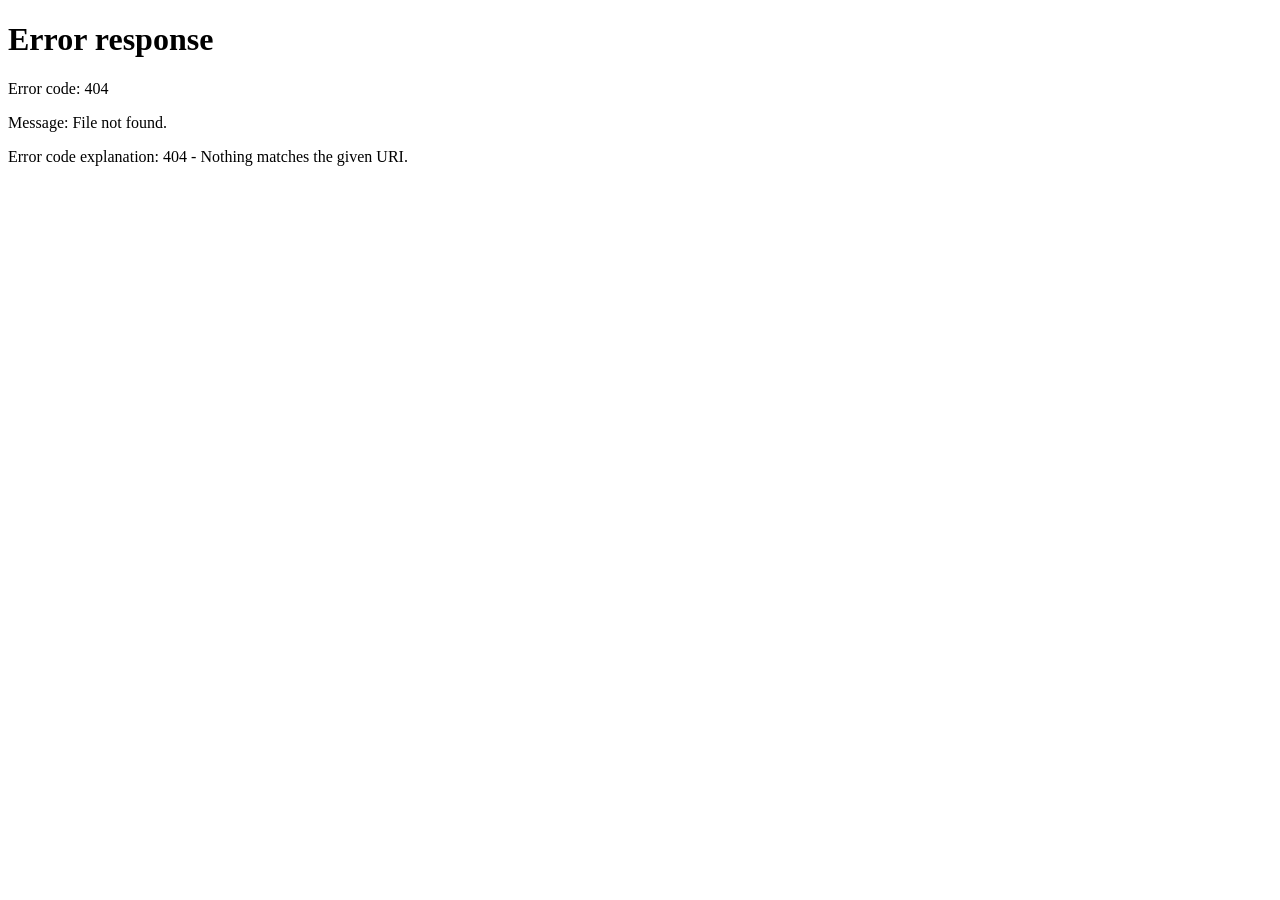
==== src/main/resources/static/views/admin-dashboard.html @ a0f17b31 "Initial commit" ====
<!DOCTYPE html>
<html lang="fr">
<head>
    <meta charset="UTF-8">
    <meta name="viewport" content="width=device-width, initial-scale=1.0">
    <title>MaKet - Administration 🛠️</title>
    <link rel="stylesheet" href="../css/style.css">
    <script src="../js/api-service.js"></script>
    <script src="../js/auth.js"></script>
    <script src="../js/admin.js"></script>
</head>
<body>

    <script>
        if (typeof globalThis.protectPage === 'function') {
            globalThis.protectPage('admin');
        }
    </script>

    <header>
        <div class="header-brand">
            <img src="../Maket.png" alt="MaKet Logo" class="logo-admin">
            <h2>MaKet Admin Panel</h2>
        </div>
        <button onclick="globalThis.logout()" class="btn-danger">👋 Déconnexion</button>
    </header>

    <main class="container">
        <div class="welcome-container">
            <h1 class="welcome-title">Bonjour, Administrateur 👋</h1>
            <p class="welcome-subtitle">Supervisez la taxonomie dynamique et les utilisateurs en temps réel.</p>
        </div>

        <div class="grid" style="grid-template-columns: 1fr 1fr; gap: 20px;">
            
            <section class="card" style="grid-column: 1 / 2; height: fit-content;">
                <h3 class="card-title">📂 Explorateur de Catégories</h3>
                
                <div id="category-breadcrumb" style="margin-bottom: 15px; padding: 10px; background: #f8fafc; border-radius: 6px; border: 1px solid #e2e8f0; line-height: 1.4;">
                    </div>

                <form id="category-form" style="display: flex; flex-direction: column; gap: 10px; margin-bottom: 25px;">
                    <div style="display: flex; gap: 10px;">
                        <input type="text" id="newCatName" placeholder="Nom de l'élément à ajouter ici..." required class="form-control" style="flex: 1; margin:0;">
                        <button type="submit" class="btn-primary" style="margin:0;">➕ Ajouter</button>
                    </div>

                    <div id="root-category-flags" style="display: flex; flex-wrap: wrap; gap: 10px; background: #fdf2f8; padding: 10px; border-radius: 6px; border: 1px dashed #f472b6; margin-top: 5px;">
                        <p style="width: 100%; font-size: 11px; font-weight: bold; color: #be185d; margin: 0 0 5px 0;">🔧 CONFIGURATION DES CONTRAINTES DE CET ENSEMBLE :</p>
                        <label style="font-size: 12px; display: flex; align-items: center; gap: 4px; color:#4c0519;"><input type="checkbox" id="flagGender"> 🚻 Cible Sexe</label>
                        <label style="font-size: 12px; display: flex; align-items: center; gap: 4px; color:#4c0519;"><input type="checkbox" id="flagSizeText"> 📏 Tailles Vêtements</label>
                        <label style="font-size: 12px; display: flex; align-items: center; gap: 4px; color:#4c0519;"><input type="checkbox" id="flagShoeSize"> 👟 Pointures</label>
                        <label style="font-size: 12px; display: flex; align-items: center; gap: 4px; color:#4c0519;"><input type="checkbox" id="flagPrescription"> 📄 Ordonnance</label>
                        <label style="font-size: 12px; display: flex; align-items: center; gap: 4px; color:#4c0519;"><input type="checkbox" id="flagFood"> 🛵 Livraison Repas</label>
                    </div>
                </form>

                <ul id="category-list" class="scrollable-list" style="max-height: 400px; padding: 0; list-style: none;">
                    <li class="loading-text">Chargement de l'arborescence...</li>
                </ul>
            </section>

            <section class="card" style="grid-column: 2 / 3; border-top-color: var(--primary-light); height: fit-content;">
                <h3 class="card-title">👥 Contrôle des Utilisateurs Keycloak</h3>
                <div id="user-list" class="user-container" style="max-height: 540px; overflow-y: auto;">
                    <p class="loading-text">Chargement des comptes utilisateurs...</p>
                </div>
            </section>
            
        </div>
    </main>

    <script>
        // Interception du formulaire d'ajout unifié
        document.getElementById('category-form').onsubmit = async (e) => {
            e.preventDefault();
            await globalThis.addCategory();
        };

        globalThis.onload = async () => {
            await globalThis.loadCategoriesDashboard();
            await globalThis.loadUsers();
        };
    </script>
</body>
</html>
---- src/main/resources/static/css/style.css ----
/* --- VARIABLES GLOBALES --- */
:root {
    --primary: #1e3a8a;
    --primary-light: #3b82f6;
    --secondary: #10b981;
    --danger: #ef4444;
    --bg: #f3f4f6;
    --text-main: #1f2937;
    --text-muted: #6b7280;
    --radius-main: 12px;
    --shadow-sm: 0 2px 8px rgba(0,0,0,0.04);
    --shadow-md: 0 10px 25px -5px rgba(0,0,0,0.05);
}

/* --- REINITIALISATION ET BASES --- */
* { box-sizing: border-box; }
body { 
    font-family: 'Segoe UI', system-ui, -apple-system, sans-serif; 
    background: var(--bg); 
    margin: 0; 
    color: var(--text-main);
}
.container { padding: 20px; max-width: 1200px; margin: auto; }

/* --- DESIGN PREMIUM REVISITÉ POUR L'ACCUEIL (INDEX) --- */
.landing-wrapper {
    height: 100vh;
    width: 100vw;
    display: flex;
    align-items: center;
    justify-content: center;
    background: linear-gradient(135deg, #f8fafc 0%, #e2e8f0 50%, #dbeafe 100%);
    overflow: hidden;
    position: relative;
}
/* Cercles lumineux en arrière-plan pour donner de la profondeur */
.landing-wrapper::before, .landing-wrapper::after {
    content: "";
    position: absolute;
    border-radius: 50%;
    filter: blur(80px);
    z-index: 1;
    opacity: 0.4;
}
.landing-wrapper::before {
    width: 450px;
    height: 450px;
    background: var(--primary-light);
    top: -10%; right: -5%;
}
.landing-wrapper::after {
    width: 400px;
    height: 400px;
    background: var(--secondary);
    bottom: -10%; left: -5%;
}
.landing-card-glass {
    background: rgba(255, 255, 255, 0.75);
    backdrop-filter: blur(16px);
    -webkit-backdrop-filter: blur(16px);
    border: 1px solid rgba(255, 255, 255, 0.5);
    padding: 50px 40px;
    border-radius: 24px;
    box-shadow: 0 20px 40px -15px rgba(30, 58, 138, 0.1), 0 1px 3px rgba(0, 0, 0, 0.05);
    text-align: center;
    max-width: 540px;
    width: 90%;
    z-index: 10;
    display: flex;
    flex-direction: column;
    align-items: center;
}
.hero-brand-center {
    display: flex;
    flex-direction: column;
    align-items: center;
    gap: 12px;
    margin-bottom: 30px;
}
.hero-brand-center img { 
    height: 120px; /* Grand logo premium 🚀 */
    width: auto; 
    object-fit: contain; 
}
.hero-brand-center h2 { 
    margin: 0; font-size: 32px; font-weight: 800; letter-spacing: -1px; color: var(--primary); 
}
.landing-card-glass h1 { font-size: 36px; font-weight: 800; line-height: 1.2; color: #111827; margin: 0 0 15px 0; letter-spacing: -1px; }
.landing-card-glass h1 span { color: var(--primary-light); }
.landing-card-glass p { font-size: 16px; color: var(--text-muted); margin: 0 0 35px 0; max-width: 440px; line-height: 1.6; }
.actions-center-container { display: flex; justify-content: center; gap: 16px; width: 100%; }
.actions-center-container .btn-primary { flex: 1; max-width: 200px; padding: 14px 0; }

/* --- CONTEXTE CONNEXION & INSCRIPTION --- */
.welcome-bg { 
    height: 100vh; 
    display: flex; 
    align-items: center; 
    justify-content: center; 
    background: linear-gradient(135deg, var(--primary) 0%, var(--primary-light) 100%); 
}
.subscribe-bg { height: auto; min-height: 100vh; padding: 40px 0; }
.login-card { 
    background: white; 
    padding: 40px; 
    border-radius: 15px; 
    box-shadow: 0 10px 25px rgba(0,0,0,0.2); 
    text-align: center;
    width: 100%;
}
.login-card-custom { max-width: 400px; }
.subscribe-card { max-width: 450px; }

/* Formulaires généralisés */
.form-group { text-align: left; margin-bottom: 15px; }
.form-group label { display: block; margin-bottom: 5px; font-weight: 600; color: #34495e; }
.form-control {
    width: 100%;
    padding: 12px 16px;
    border: 1px solid #d1d5db;
    border-radius: 8px;
    font-size: 14px;
    background: #f9fafb;
    transition: all 0.2s;
}
.form-control:focus { outline: none; border-color: var(--primary-light); background: white; }
.extra-fields { display: none; margin-top: 15px; border-left: 4px solid var(--secondary); padding-left: 15px; }
.extra-fields-livreur { border-color: #3498db; }

/* --- SYSTEME DE BOUTONS --- */
.btn-primary { 
    background: var(--primary); 
    color: white; 
    border: none; 
    padding: 12px 25px; 
    border-radius: 8px; 
    cursor: pointer; 
    font-weight: bold; 
    transition: all 0.3s ease; 
}
.btn-primary:hover { 
    background: #1e40af; 
    transform: translateY(-2px); 
    box-shadow: 0 4px 12px rgba(30, 58, 138, 0.2);
}
.btn-outline { background: transparent; color: var(--primary); border: 2px solid var(--primary); }
.btn-outline:hover { background: var(--primary); color: white; }
.btn-danger { 
    background: var(--danger); 
    color: white; 
    border: none; 
    padding: 10px 20px; 
    border-radius: 8px; 
    cursor: pointer; 
    font-weight: bold;
    transition: all 0.3s ease;
}
.btn-danger:hover { background: #dc2626; transform: translateY(-2px); }
.btn-full { width: 100%; }
.btn-submit { width: 100%; margin-top: 15px; }

/* --- HEADER PANELS & TEXTES --- */
header { 
    background: rgba(255, 255, 255, 0.85); 
    backdrop-filter: blur(12px);
    -webkit-backdrop-filter: blur(12px);
    padding: 15px 30px; 
    display: flex; 
    justify-content: space-between; 
    align-items: center; 
    box-shadow: var(--shadow-sm); 
    position: sticky; top: 0; z-index: 100;
}
.header-brand { display: flex; align-items: center; gap: 12px; }
.header-brand h2 { margin: 0; font-size: 20px; font-weight: 700; color: var(--primary); }
.logo-admin { height: 38px; width: auto; object-fit: contain; }

.welcome-container { margin: 30px 0 20px 0; }
.welcome-title { font-size: 26px; font-weight: 800; margin: 0; }
.welcome-subtitle { color: var(--text-muted); margin-top: 5px; font-size: 14px; }

/* --- GRILLES ET DASHBOARD ADMIN --- */
.grid { display: grid; grid-template-columns: repeat(auto-fit, minmax(350px, 1fr)); gap: 25px; }
.card { background: white; padding: 24px; border-radius: var(--radius-main); box-shadow: var(--shadow-md); border-top: 4px solid var(--primary); }
.card-title { font-size: 18px; margin-top: 0; margin-bottom: 20px; padding-bottom: 12px; border-bottom: 1px solid #f3f4f6; }
.form-inline { display: flex; gap: 10px; margin-bottom: 20px; }

.footer-link, .login-card p { margin-top: 20px; font-size: 14px; }
.footer-link a, .login-card p a { color: var(--primary); text-decoration: none; font-weight: bold; }

/* Listes défilantes */
.scrollable-list, .user-container { list-style: none; padding: 0; margin: 0; max-height: 400px; overflow-y: auto; }
.scrollable-list::-webkit-scrollbar, .user-container::-webkit-scrollbar { width: 5px; }
.scrollable-list::-webkit-scrollbar-track, .user-container::-webkit-scrollbar-track { background: transparent; }
.scrollable-list::-webkit-scrollbar-thumb, .user-container::-webkit-scrollbar-thumb { background: #cbd5e1; border-radius: 10px; }
.loading-text { color: var(--text-muted); text-align: center; padding: 20px; list-style: none; }

/* --- RESPONSIVE MOBILE ACCUEIL --- */
@media (max-width: 600px) {
    .landing-card-glass { padding: 40px 20px; }
    .landing-card-glass h1 { font-size: 28px; }
    .actions-center-container { flex-direction: column; align-items: center; width: 100%; gap: 12px; }
    .actions-center-container .btn-primary { max-width: 100%; width: 100%; }
}
/* --- ESPACE VENDEUR & PRODUCT CARDS --- */
.header-actions {
    display: flex;
    align-items: center;
    gap: 10px;
}
.header-actions .btn-secondary {
    background: var(--secondary);
}
.header-actions .btn-secondary:hover {
    background: #059669;
    transform: translateY(-2px);
}
.btn-muted {
    background: #6b7280;
    color: white;
}
.btn-muted:hover {
    background: #4b5563;
    transform: translateY(-2px);
}

/* Grille et cartes produits */
.products-grid {
    display: grid;
    grid-template-columns: repeat(auto-fill, minmax(280px, 1fr));
    gap: 25px;
    margin-top: 30px;
}
.product-card {
    background: white;
    border-radius: var(--radius-main);
    box-shadow: var(--shadow-md);
    padding: 20px;
    border-top: 4px solid var(--secondary);
    display: flex;
    flex-direction: column;
    justify-content: space-between;
    transition: transform 0.2s;
}
.product-card:hover {
    transform: translateY(-5px);
}
.product-info h3 {
    margin: 0 0 10px 0;
    font-size: 18px;
    color: var(--text-main);
}
.product-price {
    font-size: 20px;
    font-weight: 700;
    color: var(--primary);
    margin-bottom: 12px;
}
.product-badge {
    display: inline-block;
    padding: 4px 8px;
    background: #eff6ff;
    color: var(--primary-light);
    border-radius: 6px;
    font-size: 12px;
    font-weight: 600;
    margin-bottom: 15px;
}

/* Zone QR Code */
.qr-container {
    background: #f9fafb;
    border: 2px dashed #e5e7eb;
    border-radius: 8px;
    padding: 15px;
    text-align: center;
    margin-top: 15px;
}
.qr-container p {
    font-size: 11px;
    color: var(--text-muted);
    margin: 5px 0 0 0;
}
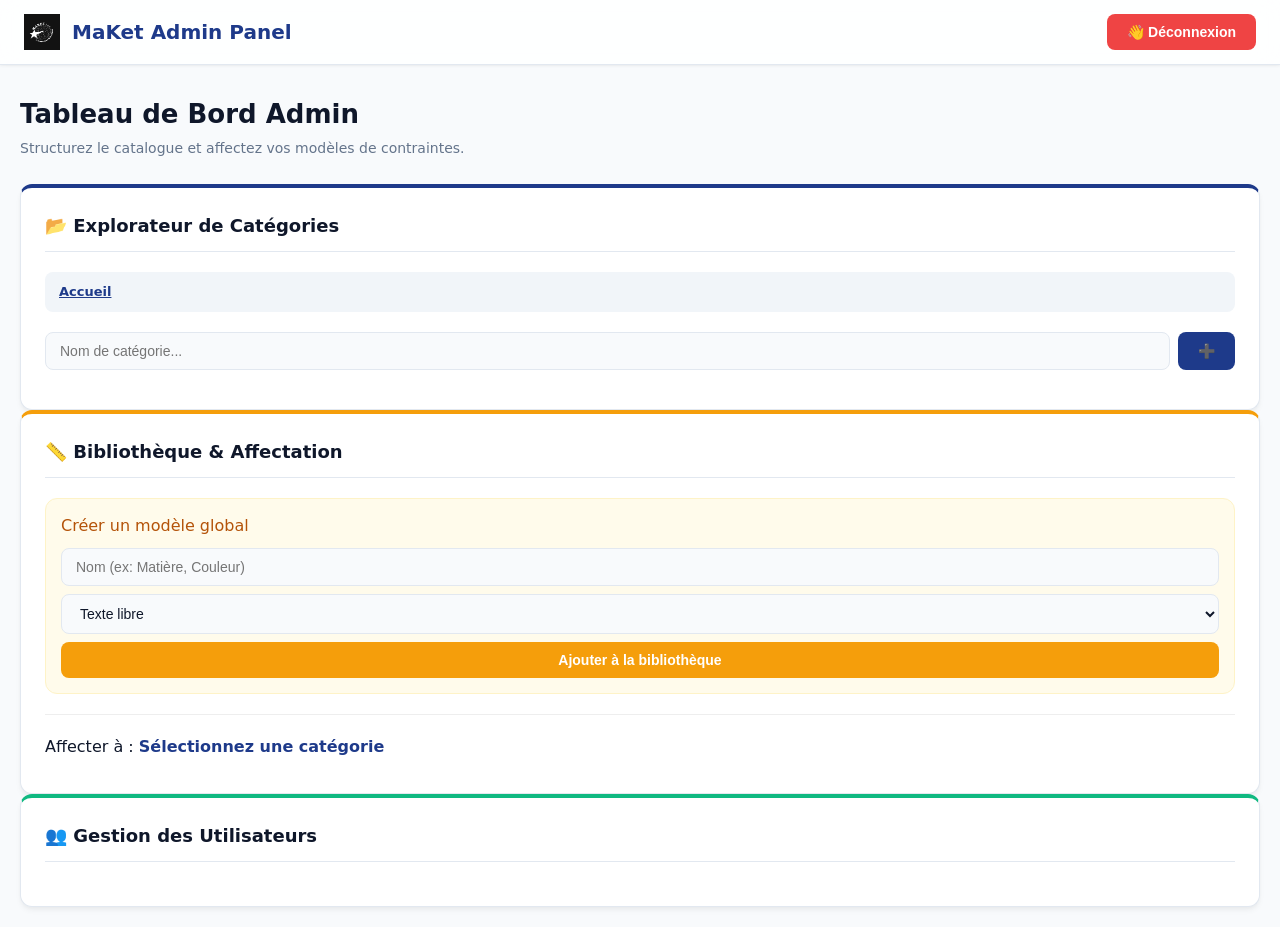
==== commit 1be701f8: "First ajout" ====
--- a/src/main/resources/static/views/admin-dashboard.html
+++ b/src/main/resources/static/views/admin-dashboard.html
@@ -5,82 +5,68 @@
     <meta name="viewport" content="width=device-width, initial-scale=1.0">
     <title>MaKet - Administration 🛠️</title>
     <link rel="stylesheet" href="../css/style.css">
-    <script src="../js/api-service.js"></script>
-    <script src="../js/auth.js"></script>
-    <script src="../js/admin.js"></script>
+    <script src="../js/api-service.js" defer></script>
+    <script src="../js/auth.js" defer></script>
+    <script src="../js/admin.js" defer></script>
 </head>
 <body>
-
-    <script>
-        if (typeof globalThis.protectPage === 'function') {
-            globalThis.protectPage('admin');
-        }
-    </script>
-
     <header>
         <div class="header-brand">
             <img src="../Maket.png" alt="MaKet Logo" class="logo-admin">
             <h2>MaKet Admin Panel</h2>
         </div>
-        <button onclick="globalThis.logout()" class="btn-danger">👋 Déconnexion</button>
+        <button type="button" onclick="globalThis.logout()" class="btn-danger">👋 Déconnexion</button>
     </header>
 
-    <main class="container">
+    <main class="container" style="max-width: 100%; padding: 20px;">
         <div class="welcome-container">
-            <h1 class="welcome-title">Bonjour, Administrateur 👋</h1>
-            <p class="welcome-subtitle">Supervisez la taxonomie dynamique et les utilisateurs en temps réel.</p>
+            <h1 class="welcome-title">Tableau de Bord Admin</h1>
+            <p class="welcome-subtitle">Structurez le catalogue et affectez vos modèles de contraintes.</p>
         </div>
 
-        <div class="grid" style="grid-template-columns: 1fr 1fr; gap: 20px;">
-            
-            <section class="card" style="grid-column: 1 / 2; height: fit-content;">
+        <div class="admin-three-cols">
+            <section class="card admin-card">
                 <h3 class="card-title">📂 Explorateur de Catégories</h3>
+                <div id="category-breadcrumb" class="breadcrumb-container"></div>
                 
-                <div id="category-breadcrumb" style="margin-bottom: 15px; padding: 10px; background: #f8fafc; border-radius: 6px; border: 1px solid #e2e8f0; line-height: 1.4;">
-                    </div>
-
-                <form id="category-form" style="display: flex; flex-direction: column; gap: 10px; margin-bottom: 25px;">
-                    <div style="display: flex; gap: 10px;">
-                        <input type="text" id="newCatName" placeholder="Nom de l'élément à ajouter ici..." required class="form-control" style="flex: 1; margin:0;">
-                        <button type="submit" class="btn-primary" style="margin:0;">➕ Ajouter</button>
-                    </div>
-
-                    <div id="root-category-flags" style="display: flex; flex-wrap: wrap; gap: 10px; background: #fdf2f8; padding: 10px; border-radius: 6px; border: 1px dashed #f472b6; margin-top: 5px;">
-                        <p style="width: 100%; font-size: 11px; font-weight: bold; color: #be185d; margin: 0 0 5px 0;">🔧 CONFIGURATION DES CONTRAINTES DE CET ENSEMBLE :</p>
-                        <label style="font-size: 12px; display: flex; align-items: center; gap: 4px; color:#4c0519;"><input type="checkbox" id="flagGender"> 🚻 Cible Sexe</label>
-                        <label style="font-size: 12px; display: flex; align-items: center; gap: 4px; color:#4c0519;"><input type="checkbox" id="flagSizeText"> 📏 Tailles Vêtements</label>
-                        <label style="font-size: 12px; display: flex; align-items: center; gap: 4px; color:#4c0519;"><input type="checkbox" id="flagShoeSize"> 👟 Pointures</label>
-                        <label style="font-size: 12px; display: flex; align-items: center; gap: 4px; color:#4c0519;"><input type="checkbox" id="flagPrescription"> 📄 Ordonnance</label>
-                        <label style="font-size: 12px; display: flex; align-items: center; gap: 4px; color:#4c0519;"><input type="checkbox" id="flagFood"> 🛵 Livraison Repas</label>
-                    </div>
+                <form onsubmit="event.preventDefault(); globalThis.addCategory();" style="display: flex; gap: 8px; margin-bottom: 15px;">
+                    <input type="text" id="newCatName" placeholder="Nom de catégorie..." class="form-control" required>
+                    <button type="submit" class="btn-primary">➕</button>
                 </form>
 
-                <ul id="category-list" class="scrollable-list" style="max-height: 400px; padding: 0; list-style: none;">
-                    <li class="loading-text">Chargement de l'arborescence...</li>
-                </ul>
+                <ul id="category-list" class="scrollable-list"></ul>
             </section>
 
-            <section class="card" style="grid-column: 2 / 3; border-top-color: var(--primary-light); height: fit-content;">
-                <h3 class="card-title">👥 Contrôle des Utilisateurs Keycloak</h3>
-                <div id="user-list" class="user-container" style="max-height: 540px; overflow-y: auto;">
-                    <p class="loading-text">Chargement des comptes utilisateurs...</p>
+            <section class="card admin-card" style="border-top-color: #f59e0b;">
+                <h3 class="card-title">📏 Bibliothèque & Affectation</h3>
+                
+                <div class="library-creator" style="background: #fffbeb; padding: 15px; border-radius: 12px; border: 1px solid #fef3c7;">
+                    <p class="section-subtitle" style="margin-bottom: 10px; color: #b45309;">Créer un modèle global</p>
+                    <div style="display: grid; gap: 8px;">
+                        <input type="text" id="lib-const-name" placeholder="Nom (ex: Matière, Couleur)" class="form-control">
+                        <select id="lib-const-type" class="form-control">
+                            <option value="TEXT">Texte libre</option>
+                            <option value="NUMBER">Numérique</option>
+                            <option value="SELECT">Liste de choix</option>
+                        </select>
+                        <button onclick="globalThis.createGlobalConstraint()" class="btn-primary" style="background:#f59e0b; border:none;">Ajouter à la bibliothèque</button>
+                    </div>
+                </div>
+
+                <hr style="margin: 20px 0; border: 0; border-top: 1px solid #eee;">
+
+                <div id="assignment-zone">
+                    <p class="section-subtitle">Affecter à : <strong id="active-cat-display" style="color:var(--primary)">Sélectionnez une catégorie</strong></p>
+                    <div id="global-constraints-library" class="scrollable-list" style="margin-top:10px;">
+                        </div>
                 </div>
             </section>
-            
+
+            <section class="card admin-card" style="border-top-color: var(--secondary);">
+                <h3 class="card-title">👥 Gestion des Utilisateurs</h3>
+                <div id="user-list" class="scrollable-list"></div>
+            </section>
         </div>
     </main>
-
-    <script>
-        // Interception du formulaire d'ajout unifié
-        document.getElementById('category-form').onsubmit = async (e) => {
-            e.preventDefault();
-            await globalThis.addCategory();
-        };
-
-        globalThis.onload = async () => {
-            await globalThis.loadCategoriesDashboard();
-            await globalThis.loadUsers();
-        };
-    </script>
 </body>
-</html>+</html>
--- a/src/main/resources/static/css/style.css
+++ b/src/main/resources/static/css/style.css
@@ -1,28 +1,46 @@
-/* --- VARIABLES GLOBALES --- */
+/* ==========================================================================
+   1. VARIABLES GLOBALES & COMPOSANTS DE BASE
+   ========================================================================== */
 :root {
     --primary: #1e3a8a;
     --primary-light: #3b82f6;
     --secondary: #10b981;
     --danger: #ef4444;
-    --bg: #f3f4f6;
-    --text-main: #1f2937;
-    --text-muted: #6b7280;
+    --muted: #6b7280;
+    --bg: #f8fafc;
+    --card-bg: #ffffff;
+    --text-main: #0f172a;
+    --text-muted: #64748b;
+    --border-color: #e2e8f0;
     --radius-main: 12px;
-    --shadow-sm: 0 2px 8px rgba(0,0,0,0.04);
-    --shadow-md: 0 10px 25px -5px rgba(0,0,0,0.05);
-}
-
-/* --- REINITIALISATION ET BASES --- */
-* { box-sizing: border-box; }
+    --radius-sm: 8px;
+    --shadow-sm: 0 1px 3px rgba(0, 0, 0, 0.05), 0 1px 2px rgba(0, 0, 0, 0.02);
+    --shadow-md: 0 4px 6px -1px rgba(0, 0, 0, 0.05), 0 2px 4px -1px rgba(0, 0, 0, 0.03);
+    --shadow-lg: 0 20px 25px -5px rgba(0, 0, 0, 0.05), 0 10px 10px -5px rgba(0, 0, 0, 0.02);
+}
+
+* { 
+    box-sizing: border-box; 
+    margin: 0; 
+    padding: 0;
+}
+
 body { 
     font-family: 'Segoe UI', system-ui, -apple-system, sans-serif; 
-    background: var(--bg); 
-    margin: 0; 
+    background-color: var(--bg); 
     color: var(--text-main);
-}
-.container { padding: 20px; max-width: 1200px; margin: auto; }
-
-/* --- DESIGN PREMIUM REVISITÉ POUR L'ACCUEIL (INDEX) --- */
+    line-height: 1.5;
+}
+
+.container { 
+    padding: 24px; 
+    max-width: 1280px; 
+    margin: 0 auto; 
+}
+
+/* ==========================================================================
+   2. INTERFACE PREMIUM & LANDING (INDEX)
+   ========================================================================== */
 .landing-wrapper {
     height: 100vh;
     width: 100vw;
@@ -33,8 +51,9 @@
     overflow: hidden;
     position: relative;
 }
-/* Cercles lumineux en arrière-plan pour donner de la profondeur */
-.landing-wrapper::before, .landing-wrapper::after {
+
+.landing-wrapper::before, 
+.landing-wrapper::after {
     content: "";
     position: absolute;
     border-radius: 50%;
@@ -42,18 +61,23 @@
     z-index: 1;
     opacity: 0.4;
 }
+
 .landing-wrapper::before {
     width: 450px;
     height: 450px;
     background: var(--primary-light);
-    top: -10%; right: -5%;
-}
+    top: -10%; 
+    right: -5%;
+}
+
 .landing-wrapper::after {
     width: 400px;
     height: 400px;
     background: var(--secondary);
-    bottom: -10%; left: -5%;
-}
+    bottom: -10%; 
+    left: -5%;
+}
+
 .landing-card-glass {
     background: rgba(255, 255, 255, 0.75);
     backdrop-filter: blur(16px);
@@ -70,6 +94,7 @@
     flex-direction: column;
     align-items: center;
 }
+
 .hero-brand-center {
     display: flex;
     flex-direction: column;
@@ -77,21 +102,58 @@
     gap: 12px;
     margin-bottom: 30px;
 }
+
 .hero-brand-center img { 
-    height: 120px; /* Grand logo premium 🚀 */
+    height: 120px; 
     width: auto; 
     object-fit: contain; 
 }
+
 .hero-brand-center h2 { 
-    margin: 0; font-size: 32px; font-weight: 800; letter-spacing: -1px; color: var(--primary); 
-}
-.landing-card-glass h1 { font-size: 36px; font-weight: 800; line-height: 1.2; color: #111827; margin: 0 0 15px 0; letter-spacing: -1px; }
-.landing-card-glass h1 span { color: var(--primary-light); }
-.landing-card-glass p { font-size: 16px; color: var(--text-muted); margin: 0 0 35px 0; max-width: 440px; line-height: 1.6; }
-.actions-center-container { display: flex; justify-content: center; gap: 16px; width: 100%; }
-.actions-center-container .btn-primary { flex: 1; max-width: 200px; padding: 14px 0; }
-
-/* --- CONTEXTE CONNEXION & INSCRIPTION --- */
+    margin: 0; 
+    font-size: 32px; 
+    font-weight: 800; 
+    letter-spacing: -1px; 
+    color: var(--primary); 
+}
+
+.landing-card-glass h1 { 
+    font-size: 36px; 
+    font-weight: 800; 
+    line-height: 1.2; 
+    color: #111827; 
+    margin-bottom: 15px; 
+    letter-spacing: -1px; 
+}
+
+.landing-card-glass h1 span { 
+    color: var(--primary-light); 
+}
+
+.landing-card-glass p { 
+    font-size: 16px; 
+    color: var(--text-muted); 
+    margin-bottom: 35px; 
+    max-width: 440px; 
+    line-height: 1.6; 
+}
+
+.actions-center-container { 
+    display: flex; 
+    justify-content: center; 
+    gap: 16px; 
+    width: 100%; 
+}
+
+.actions-center-container .btn-primary { 
+    flex: 1; 
+    max-width: 200px; 
+    padding: 14px 0; 
+}
+
+/* ==========================================================================
+   3. CONNEXION & INSCRIPTION
+   ========================================================================== */
 .welcome-bg { 
     height: 100vh; 
     display: flex; 
@@ -99,129 +161,309 @@
     justify-content: center; 
     background: linear-gradient(135deg, var(--primary) 0%, var(--primary-light) 100%); 
 }
-.subscribe-bg { height: auto; min-height: 100vh; padding: 40px 0; }
+
+.subscribe-bg { 
+    height: auto; 
+    min-height: 100vh; 
+    padding: 40px 0; 
+}
+
 .login-card { 
-    background: white; 
+    background: var(--card-bg); 
     padding: 40px; 
-    border-radius: 15px; 
-    box-shadow: 0 10px 25px rgba(0,0,0,0.2); 
+    border-radius: 16px; 
+    box-shadow: var(--shadow-lg); 
     text-align: center;
     width: 100%;
 }
+
 .login-card-custom { max-width: 400px; }
 .subscribe-card { max-width: 450px; }
 
-/* Formulaires généralisés */
-.form-group { text-align: left; margin-bottom: 15px; }
-.form-group label { display: block; margin-bottom: 5px; font-weight: 600; color: #34495e; }
+/* Formulaires */
+.form-group { 
+    text-align: left; 
+    margin-bottom: 18px; 
+}
+
+.form-group label { 
+    display: block; 
+    margin-bottom: 6px; 
+    font-weight: 600; 
+    font-size: 14px;
+    color: #334155; 
+}
+
 .form-control {
     width: 100%;
-    padding: 12px 16px;
-    border: 1px solid #d1d5db;
-    border-radius: 8px;
+    padding: 10px 14px;
+    border: 1px solid var(--border-color);
+    border-radius: var(--radius-sm);
     font-size: 14px;
-    background: #f9fafb;
-    transition: all 0.2s;
-}
-.form-control:focus { outline: none; border-color: var(--primary-light); background: white; }
-.extra-fields { display: none; margin-top: 15px; border-left: 4px solid var(--secondary); padding-left: 15px; }
-.extra-fields-livreur { border-color: #3498db; }
-
-/* --- SYSTEME DE BOUTONS --- */
+    background: #f8fafc;
+    color: var(--text-main);
+    transition: all 0.2s ease;
+}
+
+.form-control:focus { 
+    outline: none; 
+    border-color: var(--primary-light); 
+    background: white; 
+    box-shadow: 0 0 0 3px rgba(59, 130, 246, 0.1);
+}
+
+.extra-fields { 
+    display: none; 
+    margin-top: 15px; 
+    border-left: 4px solid var(--secondary); 
+    padding-left: 15px; 
+}
+
+.extra-fields-livreur { 
+    border-color: var(--primary-light); 
+}
+
+/* ==========================================================================
+   4. SYSTEME DE BOUTONS
+   ========================================================================== */
+.btn-primary, .btn-danger, .btn-muted, .btn-outline {
+    display: inline-flex;
+    align-items: center;
+    justify-content: center;
+    padding: 10px 20px; 
+    border-radius: var(--radius-sm); 
+    font-size: 14px;
+    font-weight: 600; 
+    cursor: pointer; 
+    border: none;
+    transition: all 0.2s ease-in-out; 
+    text-decoration: none;
+}
+
 .btn-primary { 
     background: var(--primary); 
     color: white; 
-    border: none; 
-    padding: 12px 25px; 
-    border-radius: 8px; 
-    cursor: pointer; 
-    font-weight: bold; 
-    transition: all 0.3s ease; 
-}
+}
+
 .btn-primary:hover { 
     background: #1e40af; 
-    transform: translateY(-2px); 
-    box-shadow: 0 4px 12px rgba(30, 58, 138, 0.2);
-}
-.btn-outline { background: transparent; color: var(--primary); border: 2px solid var(--primary); }
-.btn-outline:hover { background: var(--primary); color: white; }
+    transform: translateY(-1px); 
+    box-shadow: 0 4px 12px rgba(30, 58, 138, 0.15);
+}
+
+.btn-outline { 
+    background: transparent; 
+    color: var(--primary); 
+    border: 2px solid var(--primary); 
+}
+
+.btn-outline:hover { 
+    background: var(--primary); 
+    color: white; 
+}
+
 .btn-danger { 
     background: var(--danger); 
     color: white; 
-    border: none; 
-    padding: 10px 20px; 
-    border-radius: 8px; 
-    cursor: pointer; 
-    font-weight: bold;
-    transition: all 0.3s ease;
-}
-.btn-danger:hover { background: #dc2626; transform: translateY(-2px); }
+}
+
+.btn-danger:hover { 
+    background: #dc2626; 
+    transform: translateY(-1px);
+    box-shadow: 0 4px 12px rgba(239, 68, 68, 0.15);
+}
+
+.btn-muted {
+    background: #64748b;
+    color: white;
+}
+
+.btn-muted:hover {
+    background: #475569;
+    transform: translateY(-1px);
+}
+
 .btn-full { width: 100%; }
 .btn-submit { width: 100%; margin-top: 15px; }
 
-/* --- HEADER PANELS & TEXTES --- */
+/* ==========================================================================
+   5. STRUCTURE PANELS & NAVIGATIONS (HEADER)
+   ========================================================================== */
 header { 
     background: rgba(255, 255, 255, 0.85); 
     backdrop-filter: blur(12px);
     -webkit-backdrop-filter: blur(12px);
-    padding: 15px 30px; 
+    padding: 14px 24px; 
     display: flex; 
     justify-content: space-between; 
     align-items: center; 
     box-shadow: var(--shadow-sm); 
-    position: sticky; top: 0; z-index: 100;
-}
-.header-brand { display: flex; align-items: center; gap: 12px; }
-.header-brand h2 { margin: 0; font-size: 20px; font-weight: 700; color: var(--primary); }
-.logo-admin { height: 38px; width: auto; object-fit: contain; }
-
-.welcome-container { margin: 30px 0 20px 0; }
-.welcome-title { font-size: 26px; font-weight: 800; margin: 0; }
-.welcome-subtitle { color: var(--text-muted); margin-top: 5px; font-size: 14px; }
-
-/* --- GRILLES ET DASHBOARD ADMIN --- */
-.grid { display: grid; grid-template-columns: repeat(auto-fit, minmax(350px, 1fr)); gap: 25px; }
-.card { background: white; padding: 24px; border-radius: var(--radius-main); box-shadow: var(--shadow-md); border-top: 4px solid var(--primary); }
-.card-title { font-size: 18px; margin-top: 0; margin-bottom: 20px; padding-bottom: 12px; border-bottom: 1px solid #f3f4f6; }
-.form-inline { display: flex; gap: 10px; margin-bottom: 20px; }
-
-.footer-link, .login-card p { margin-top: 20px; font-size: 14px; }
-.footer-link a, .login-card p a { color: var(--primary); text-decoration: none; font-weight: bold; }
-
-/* Listes défilantes */
-.scrollable-list, .user-container { list-style: none; padding: 0; margin: 0; max-height: 400px; overflow-y: auto; }
-.scrollable-list::-webkit-scrollbar, .user-container::-webkit-scrollbar { width: 5px; }
-.scrollable-list::-webkit-scrollbar-track, .user-container::-webkit-scrollbar-track { background: transparent; }
-.scrollable-list::-webkit-scrollbar-thumb, .user-container::-webkit-scrollbar-thumb { background: #cbd5e1; border-radius: 10px; }
-.loading-text { color: var(--text-muted); text-align: center; padding: 20px; list-style: none; }
-
-/* --- RESPONSIVE MOBILE ACCUEIL --- */
-@media (max-width: 600px) {
-    .landing-card-glass { padding: 40px 20px; }
-    .landing-card-glass h1 { font-size: 28px; }
-    .actions-center-container { flex-direction: column; align-items: center; width: 100%; gap: 12px; }
-    .actions-center-container .btn-primary { max-width: 100%; width: 100%; }
-}
-/* --- ESPACE VENDEUR & PRODUCT CARDS --- */
+    border-bottom: 1px solid var(--border-color);
+    position: sticky; 
+    top: 0; 
+    z-index: 100;
+}
+
+.header-brand { 
+    display: flex; 
+    align-items: center; 
+    gap: 12px; 
+}
+
+.header-brand h2 { 
+    margin: 0; 
+    font-size: 20px; 
+    font-weight: 700; 
+    color: var(--primary); 
+}
+
+.logo-admin { 
+    height: 36px; 
+    width: auto; 
+    object-fit: contain; 
+}
+
+.welcome-container { 
+    margin: 10px 0 25px 0; 
+}
+
+.welcome-title { 
+    font-size: 26px; 
+    font-weight: 800; 
+    color: var(--text-main);
+}
+
+.welcome-subtitle { 
+    color: var(--text-muted); 
+    margin-top: 4px; 
+    font-size: 14px; 
+}
+
+/* ==========================================================================
+   6. GRILLES & CARTES DU DASHBOARD ADMIN
+   ========================================================================== */
+.grid { 
+    display: grid; 
+    grid-template-columns: repeat(auto-fit, minmax(350px, 1fr)); 
+    gap: 24px; 
+}
+
+.card { 
+    background: var(--card-bg); 
+    padding: 24px; 
+    border-radius: var(--radius-main); 
+    box-shadow: var(--shadow-md); 
+    border: 1px solid var(--border-color);
+    border-top: 4px solid var(--primary); 
+}
+
+.card-title { 
+    font-size: 18px; 
+    font-weight: 700;
+    margin-top: 0; 
+    margin-bottom: 20px; 
+    padding-bottom: 12px; 
+    border-bottom: 1px solid var(--border-color); 
+}
+
+/* Listes défilantes d'éléments */
+.scrollable-list, .user-container { 
+    list-style: none; 
+    padding: 0; 
+    margin: 0; 
+    max-height: 400px; 
+    overflow-y: auto; 
+}
+
+.scrollable-list::-webkit-scrollbar, 
+.user-container::-webkit-scrollbar { 
+    width: 6px; 
+}
+
+.scrollable-list::-webkit-scrollbar-track, 
+.user-container::-webkit-scrollbar-track { 
+    background: transparent; 
+}
+
+.scrollable-list::-webkit-scrollbar-thumb, 
+.user-container::-webkit-scrollbar-thumb { 
+    background: #cbd5e1; 
+    border-radius: 10px; 
+}
+
+/* --- COMPOSANTS AJOUTÉS POUR L'EXPLORATEUR ADMIN --- */
+.breadcrumb-container {
+    background: #f1f5f9;
+    padding: 10px 14px;
+    border-radius: var(--radius-sm);
+    margin-bottom: 20px;
+    font-size: 13px;
+    font-weight: 600;
+    color: #475569;
+    display: flex;
+    flex-wrap: wrap;
+    gap: 6px;
+    align-items: center;
+}
+
+.flag-label {
+    display: inline-flex;
+    align-items: center;
+    gap: 6px;
+    font-size: 12px;
+    font-weight: 600;
+    color: #475569;
+    cursor: pointer;
+    padding: 6px 12px;
+    background: white;
+    border: 1px solid var(--border-color);
+    border-radius: 20px;
+    transition: all 0.2s ease;
+    user-select: none;
+}
+
+.flag-label:hover {
+    border-color: var(--primary-light);
+    color: var(--primary-light);
+    background: #eff6ff;
+}
+
+.flag-label input[type="checkbox"] {
+    margin: 0;
+    cursor: pointer;
+}
+
+.user-container {
+    background: #f8fafc;
+    border: 1px solid var(--border-color);
+    border-radius: var(--radius-main);
+    padding: 15px;
+}
+
+.loading-text { 
+    color: var(--text-muted); 
+    text-align: center; 
+    padding: 20px; 
+    list-style: none; 
+}
+
+/* ==========================================================================
+   7. ESPACE VENDEUR & PRODUCT CARDS
+   ========================================================================== */
 .header-actions {
     display: flex;
     align-items: center;
     gap: 10px;
 }
+
 .header-actions .btn-secondary {
     background: var(--secondary);
-}
+    color: white;
+}
+
 .header-actions .btn-secondary:hover {
     background: #059669;
-    transform: translateY(-2px);
-}
-.btn-muted {
-    background: #6b7280;
-    color: white;
-}
-.btn-muted:hover {
-    background: #4b5563;
-    transform: translateY(-2px);
+    transform: translateY(-1px);
 }
 
 /* Grille et cartes produits */
@@ -231,31 +473,38 @@
     gap: 25px;
     margin-top: 30px;
 }
+
 .product-card {
-    background: white;
+    background: var(--card-bg);
     border-radius: var(--radius-main);
     box-shadow: var(--shadow-md);
     padding: 20px;
+    border: 1px solid var(--border-color);
     border-top: 4px solid var(--secondary);
     display: flex;
     flex-direction: column;
     justify-content: space-between;
-    transition: transform 0.2s;
-}
+    transition: transform 0.2s ease, box-shadow 0.2s ease;
+}
+
 .product-card:hover {
-    transform: translateY(-5px);
-}
+    transform: translateY(-4px);
+    box-shadow: var(--shadow-lg);
+}
+
 .product-info h3 {
     margin: 0 0 10px 0;
     font-size: 18px;
     color: var(--text-main);
 }
+
 .product-price {
     font-size: 20px;
     font-weight: 700;
     color: var(--primary);
     margin-bottom: 12px;
 }
+
 .product-badge {
     display: inline-block;
     padding: 4px 8px;
@@ -265,19 +514,53 @@
     font-size: 12px;
     font-weight: 600;
     margin-bottom: 15px;
+    width: fit-content;
 }
 
 /* Zone QR Code */
 .qr-container {
     background: #f9fafb;
-    border: 2px dashed #e5e7eb;
-    border-radius: 8px;
+    border: 2px dashed var(--border-color);
+    border-radius: var(--radius-sm);
     padding: 15px;
     text-align: center;
     margin-top: 15px;
 }
+
 .qr-container p {
     font-size: 11px;
     color: var(--text-muted);
     margin: 5px 0 0 0;
+}
+
+/* ==========================================================================
+   8. MEDIA QUERIES (RESPONSIVE)
+   ========================================================================== */
+@media (max-width: 768px) {
+    .grid {
+        grid-template-columns: 1fr !important;
+    }
+    
+    header {
+        padding: 12px 16px;
+    }
+}
+
+@media (max-width: 600px) {
+    .landing-card-glass { 
+        padding: 40px 20px; 
+    }
+    .landing-card-glass h1 { 
+        font-size: 28px; 
+    }
+    .actions-center-container { 
+        flex-direction: column; 
+        align-items: center; 
+        width: 100%; 
+        gap: 12px; 
+    }
+    .actions-center-container .btn-primary { 
+        max-width: 100%; 
+        width: 100%; 
+    }
 }
